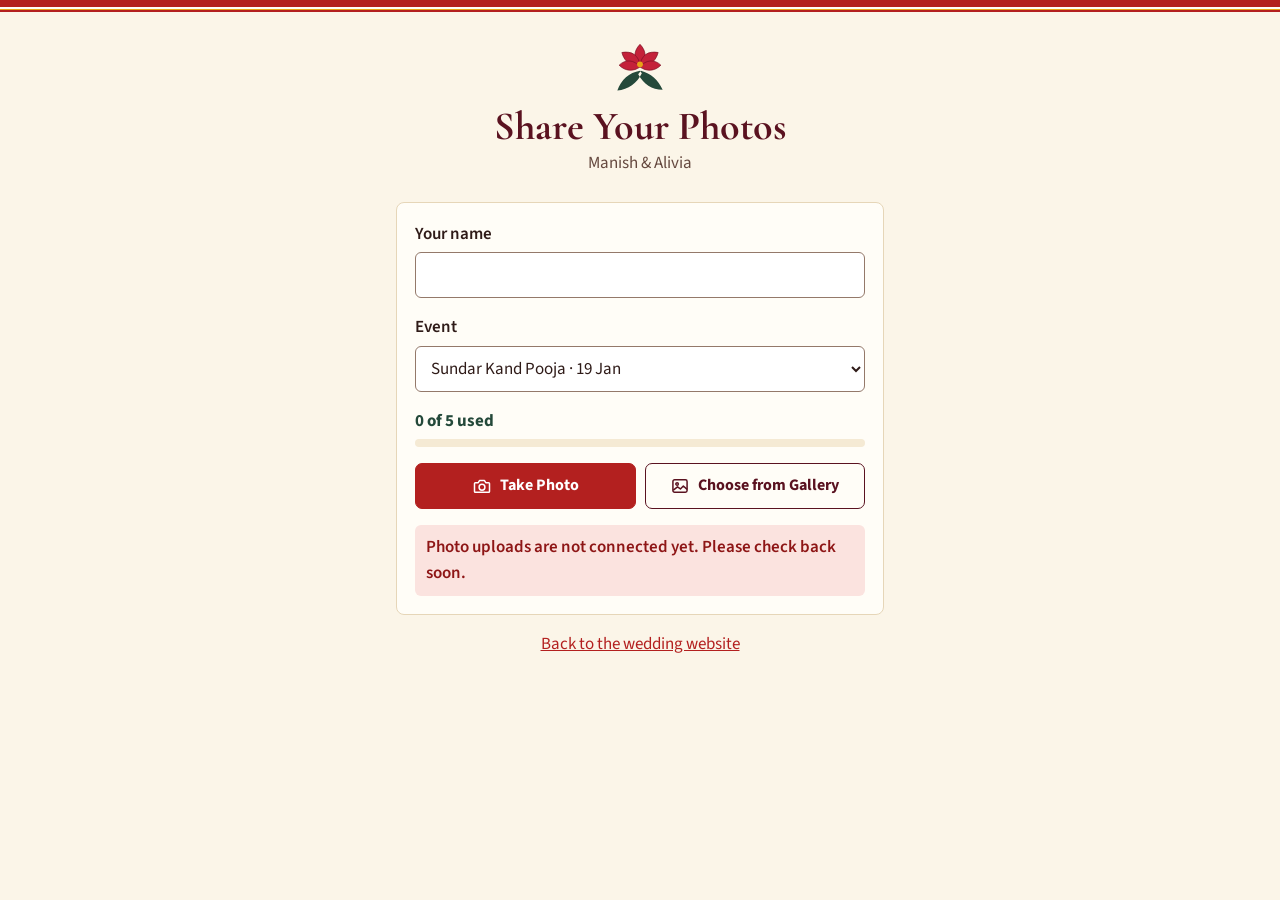
==== photos.html @ 112312ab "Build Manish & Alivia wedding website Co-Authored-By: Claude Opus 5.5 <noreply@anthropic.com>" ====
<!doctype html>
<html lang="en">
<head>
  <meta charset="utf-8">
  <meta name="viewport" content="width=device-width, initial-scale=1, viewport-fit=cover">
  <title>Share Photos · Manish &amp; Alivia</title>
  <meta name="description" content="Share your photos from Manish and Alivia's wedding.">
  <meta name="theme-color" content="#5A1220">
  <meta property="og:type" content="website">
  <meta property="og:title" content="Share your wedding photos with Manish &amp; Alivia">
  <meta property="og:description" content="Add up to 5 of your favourite moments.">
  <meta property="og:url" content="https://manishdhasmana49.github.io/manish-weds-alivia/photos.html">
  <meta property="og:image" content="https://manishdhasmana49.github.io/manish-weds-alivia/images/og-image.jpg">
  <link rel="icon" href="images/favicon.svg" type="image/svg+xml">
  <link rel="preconnect" href="https://fonts.googleapis.com">
  <link rel="preconnect" href="https://fonts.gstatic.com" crossorigin>
  <link rel="stylesheet" href="https://fonts.googleapis.com/css2?family=Cormorant+Garamond:wght@600;700&family=Source+Sans+3:wght@400;600;700&display=optional" media="print" onload="this.media='all'">
  <link rel="stylesheet" href="css/style.css">
  <script src="config.js" defer></script>
  <script src="js/common.js" defer></script>
  <script src="js/photos.js" defer></script>
</head>
<body class="photos-page">
  <div class="paar" aria-hidden="true"></div>
  <header class="photo-head">
    <svg aria-hidden="true"><use href="images/motifs.svg#m-buransh"/></svg>
    <h1>Share Your Photos</h1>
    <p id="coupleLine">Manish &amp; Alivia</p>
  </header>
  <main class="photo-main">
    <div class="card form">
      <div class="field"><label for="guestName">Your name</label><input id="guestName" autocomplete="name" maxlength="60" required><p class="err" id="guestName-err"></p></div>
      <div class="field"><label for="eventSelect">Event</label><select id="eventSelect"></select></div>
      <div class="quota"><strong id="quotaText">0 of 5 used</strong><div class="meter" aria-hidden="true"><i id="quotaBar"></i></div></div>
      <div class="pick">
        <label class="btn primary" id="takeLabel"><svg aria-hidden="true"><use href="images/motifs.svg#i-camera"/></svg>Take Photo<input id="takeInput" class="vh" type="file" accept="image/*" capture="environment"></label>
        <label class="btn" id="galleryLabel"><svg aria-hidden="true"><use href="images/motifs.svg#i-gallery"/></svg>Choose from Gallery<input id="galleryInput" class="vh" type="file" accept="image/*" multiple></label>
      </div>
      <p class="status" id="photoStatus" role="status"></p>
      <ul class="thumbs" id="thumbs"></ul>
      <button class="btn primary wide" id="uploadBtn" type="button" hidden>Upload</button>
    </div>
    <p class="back"><a href="index.html">Back to the wedding website</a></p>
  </main>
</body>
</html>
---- css/style.css ----
:root {
  --buransh: #C4213A; --sindoor: #B3201F; --ivory: #FBF5E8; --paper: #FFFDF7;
  --marigold: #E8A317; --deodar: #24493A; --maroon: #5A1220; --gold: #A97F2A;
  --wood: #6B3F22; --ink: #2F1B18; --muted: #65493F; --line: #E6D6B8; --tint: #F5EAD4;
  --display: "Cormorant Garamond", Georgia, "Times New Roman", serif;
  --sans: "Source Sans 3", system-ui, -apple-system, "Segoe UI", Roboto, sans-serif;
}
*, *::before, *::after { box-sizing: border-box; }
html { scroll-behavior: smooth; scroll-padding-top: 58px; -webkit-text-size-adjust: 100%; }
body { margin: 0; background: var(--ivory); color: var(--ink); font: 400 17px/1.55 var(--sans); overflow-x: clip; }
img, svg { display: block; max-width: 100%; }
h1, h2, h3 { font-family: var(--display); color: var(--maroon); line-height: 1.12; margin: 0; }
h2 { font-size: 2.3rem; text-align: center; }
h2::after { content: ""; display: block; width: 92px; height: 7px; margin: 12px auto 0; background: linear-gradient(var(--sindoor) 0 3px, transparent 3px 4px, var(--marigold) 4px 5px, transparent 5px 6px, var(--sindoor) 6px); }
h3 { font-size: 1.55rem; }
p { margin: 0; }
a { color: var(--sindoor); }
:focus-visible { outline: 3px solid var(--marigold); outline-offset: 2px; }
[hidden] { display: none !important; }
.skip { position: absolute; left: 8px; top: -60px; z-index: 30; background: var(--paper); padding: 10px 14px; }
.skip:focus { top: 8px; }
.vh { position: absolute; width: 1px; height: 1px; opacity: 0; overflow: hidden; }

.paar { height: 12px; background: linear-gradient(var(--sindoor) 0 7px, var(--paper) 7px 9px, var(--marigold) 9px 10px, var(--sindoor) 10px); }
.nav { position: sticky; top: 0; z-index: 20; display: flex; gap: 2px; overflow-x: auto; padding: 4px 8px; background: var(--maroon); scrollbar-width: none; }
.nav::-webkit-scrollbar { display: none; }
.nav a { flex: none; min-height: 40px; display: inline-flex; align-items: center; padding: 0 11px; border-radius: 6px; color: var(--ivory); font-size: .94rem; font-weight: 600; text-decoration: none; }
.nav a.on { background: var(--ivory); color: var(--maroon); }

.hero { position: relative; isolation: isolate; min-height: calc(100svh - 60px); padding: 26px 16px 64px; display: flex; justify-content: center; align-items: center; }
.hills { position: absolute; inset: 0; z-index: -1; width: 100%; height: 100%; max-width: none; }
.tibari { width: 100%; max-width: 440px; filter: drop-shadow(0 8px 16px rgb(47 27 24 / .28)); }
.tibari-arch { width: 100%; height: 76px; margin-bottom: -1px; }
.tibari-body { position: relative; overflow: hidden; padding: 4px 34px 26px; text-align: center; background: url(../images/tibari-border.svg) left top/20px 40px repeat-y, url(../images/tibari-border.svg) right top/20px 40px repeat-y, var(--ivory); border-bottom: 10px solid var(--wood); }
.alpona { position: absolute; left: 50%; top: 18px; width: 330px; height: 330px; margin-left: -165px; color: var(--marigold); opacity: .2; pointer-events: none; }
.tibari-body > :not(.alpona) { position: relative; }
.crown { width: 46px; height: 46px; margin: -8px auto 2px; }
.greet { color: var(--sindoor); font-size: 1.08rem; font-weight: 500; }
[lang="hi"] { font-family: "Noto Sans Devanagari", var(--sans); }
[lang="bn"] { font-family: "Noto Sans Bengali", var(--sans); }
h1 { margin-top: 8px; font-size: clamp(3rem, 16vw, 4.2rem); font-weight: 700; }
h1 span { display: block; }
h1 small { display: block; color: var(--sindoor); font-size: .55em; font-style: italic; line-height: 1; }
.invite { margin-top: 10px; color: var(--muted); font-size: 1rem; line-height: 1.4; }
.date { margin-top: 12px; color: var(--deodar); font-weight: 700; line-height: 1.3; }
.countdown { display: grid; grid-template-columns: repeat(4, 1fr); gap: 6px; margin: 14px 0; }
.countdown div { padding: 7px 0 5px; background: var(--maroon); color: var(--ivory); border-bottom: 3px solid var(--marigold); border-radius: 4px; }
.countdown b { display: block; font: 700 1.6rem/1 var(--display); font-variant-numeric: lining-nums tabular-nums; }
.countdown span { font-size: .75rem; }
.hashtag { margin-bottom: 12px; color: var(--sindoor); font-weight: 700; }

.btn { display: inline-flex; align-items: center; justify-content: center; gap: 8px; min-height: 46px; padding: 9px 20px; border: 1.500px solid var(--maroon); border-radius: 7px; background: var(--paper); color: var(--maroon); font: 700 1rem/1.2 var(--sans); text-decoration: none; cursor: pointer; transition: background-color .15s, color .15s, transform .15s; }
.btn:active { transform: translateY(1px); }
.btn svg { width: 20px; height: 20px; flex: none; }
.btn.primary { background: var(--sindoor); border-color: var(--sindoor); color: #fff; }
.btn.light { background: var(--ivory); border-color: var(--ivory); color: var(--maroon); }
.btn.small { min-height: 42px; padding: 6px 11px; font-size: .92rem; }
.btn.wide { width: 100%; }
.btn[disabled], .btn.disabled { opacity: .55; cursor: not-allowed; }

.section { padding: 52px 16px; }
.section > * { max-width: 760px; margin-left: auto; margin-right: auto; }
.tint { background: var(--tint); }
.lead { margin-top: 12px; color: var(--muted); text-align: center; }
.prose { margin-top: 22px; } .prose p + p { margin-top: 12px; }
.story-photos { display: grid; grid-template-columns: repeat(2, 1fr); gap: 8px; margin-top: 18px; }
.story-photos img { width: 100%; aspect-ratio: 4/5; object-fit: cover; border: 5px solid var(--paper); outline: 1px solid var(--line); }
.card { background: var(--paper); border: 1px solid var(--line); border-radius: 8px; padding: 18px; }
.grid { display: grid; gap: 16px; margin-top: 22px; }
#travel h3 { margin-top: 32px; text-align: center; }
.soon { color: var(--muted); font-style: italic; }

.toggle { display: flex; margin-top: 18px; border: 1.500px solid var(--maroon); border-radius: 8px; overflow: hidden; max-width: 420px; }
.toggle button { flex: 1; min-height: 44px; border: 0; background: var(--paper); color: var(--maroon); font: 600 .95rem var(--sans); cursor: pointer; }
.toggle button[aria-pressed="true"] { background: var(--maroon); color: var(--ivory); }
.timeline { list-style: none; padding: 0; margin-top: 24px; display: grid; gap: 14px; }
.event { display: grid; grid-template-columns: 62px 1fr; background: var(--paper); border: 1px solid var(--line); border-radius: 8px; overflow: hidden; animation: rise .35s ease both; }
.event.minor { background: transparent; border-style: dashed; }
.when { display: flex; flex-direction: column; align-items: center; padding: 14px 2px; background: var(--maroon); color: var(--ivory); text-align: center; line-height: 1.1; border-right: 4px double var(--marigold); }
.when b { font: 700 1.9rem/1 var(--display); font-variant-numeric: lining-nums; margin: 3px 0; }
.when span { font-size: .8rem; }
.event.minor .when { background: var(--deodar); }
.event-body { padding: 13px 14px 14px; min-width: 0; }
.event-body h3 { font-size: 1.5rem; }
.music { display: flex; gap: 4px; margin-top: 7px; } .music svg { width: 48px; height: 32px; }
.meta { list-style: none; padding: 0; margin: 8px 0 0; color: var(--muted); font-size: .97rem; }
.meta li { display: flex; gap: 7px; margin-top: 3px; } .meta svg { width: 18px; height: 18px; margin-top: 3px; flex: none; color: var(--sindoor); }
.actions { display: flex; flex-wrap: wrap; gap: 7px; margin-top: 11px; }

.venue h3 { margin-bottom: 3px; }
.map { margin-top: 12px; aspect-ratio: 4/3; width: 100%; border: 0; background: var(--tint); }
.map-soon { display: grid; place-items: center; padding: 16px; color: var(--muted); text-align: center; border: 1px dashed var(--gold); }
.steps { list-style: none; padding: 0; margin: 14px 0 0; }
.steps li { display: grid; grid-template-columns: 92px 1fr; gap: 10px; padding: 9px 0; border-bottom: 1px solid var(--line); }
.steps li:last-child { border: 0; } .steps b { color: var(--deodar); }
.contact { display: flex; flex-direction: column; gap: 8px; } .contact + .contact { margin-top: 12px; padding-top: 12px; border-top: 1px solid var(--line); }
.contact .btn { background: #0B6B4F; border-color: #0B6B4F; color: #fff; }

.form { display: grid; gap: 16px; margin-top: 22px; } #yesFields { display: grid; gap: 16px; }
.field { border: 0; padding: 0; margin: 0; min-width: 0; }
label, legend { font-weight: 600; padding: 0; }
.field > label { display: block; margin-bottom: 5px; }
legend { margin-bottom: 6px; }
input:not([type=radio], [type=checkbox], [type=file]), select, textarea { width: 100%; min-height: 46px; padding: 9px 11px; border: 1.500px solid #94796A; border-radius: 6px; background: #fff; color: var(--ink); font: 400 17px/1.3 var(--sans); }
[aria-invalid="true"] { border-color: var(--sindoor) !important; }
.two { display: grid; grid-template-columns: 1fr; gap: 16px; }
.choices { display: flex; flex-wrap: wrap; gap: 8px; }
.choices label { flex: 1 1 110px; position: relative; }
.choices input { position: absolute; opacity: 0; inset: 0; width: 100%; height: 100%; margin: 0; cursor: pointer; }
.choices span { display: flex; align-items: center; justify-content: center; min-height: 44px; padding: 6px 8px; text-align: center; border: 1.500px solid #94796A; border-radius: 6px; background: #fff; }
.choices input:checked + span { background: var(--maroon); border-color: var(--maroon); color: var(--ivory); }
.choices input:focus-visible + span { outline: 3px solid var(--marigold); outline-offset: 2px; }
.checks { display: grid; gap: 2px; }
.checks label { display: flex; align-items: center; gap: 10px; min-height: 42px; font-weight: 400; cursor: pointer; }
.checks input { width: 21px; height: 21px; flex: none; accent-color: var(--sindoor); }
.err { color: var(--sindoor); font-size: .92rem; font-weight: 600; } .err:empty, .status:empty { display: none; }
.status { padding: 9px 11px; border-radius: 6px; background: var(--tint); color: var(--maroon); font-weight: 600; }
.status.bad { background: #FBE3DF; color: #8E1616; } .status.good { background: #DFF0E7; color: #174D38; }
.done { margin-top: 22px; text-align: center; display: grid; gap: 10px; justify-items: center; }
.done-icon { width: 72px; height: 72px; }

.band { background: var(--maroon); color: var(--ivory); text-align: center; }
.band h2 { color: var(--ivory); } .band p { margin: 14px auto 18px; }
.band-mark { width: 54px; height: 54px; margin-bottom: 10px; }
.faq details { background: var(--paper); border: 1px solid var(--line); border-radius: 7px; margin-top: 9px; }
.faq { margin-top: 22px; }
.faq summary { min-height: 48px; padding: 11px 14px; font-weight: 700; color: var(--maroon); cursor: pointer; }
.faq details p { padding: 0 14px 14px; }
.footer { padding: 30px 16px; background: var(--deodar); color: var(--ivory); text-align: center; font-family: var(--display); font-size: 1.3rem; }
.footer svg { width: 44px; height: 50px; margin: 0 auto 7px; }

.photo-head { padding: 26px 16px 4px; text-align: center; }
.photo-head svg { width: 58px; height: 58px; margin: 0 auto 6px; }
.photo-head h1 { font-size: 2.5rem; line-height: 48px; height: 48px; margin: 0; white-space: nowrap; } .photo-head p { color: var(--muted); line-height: 26px; height: 26px; }
.photos-page .status { margin: 0; }
#photoStatus:empty { display: block; visibility: hidden; min-height: 44px; padding: 0; }
.photo-main { max-width: 520px; margin: 0 auto; padding: 0 16px 34px; }
.quota strong { color: var(--deodar); }
.meter { height: 8px; margin-top: 5px; border-radius: 4px; background: var(--tint); overflow: hidden; }
.meter i { display: block; height: 100%; width: 0; background: var(--marigold); transition: width .25s; }
.pick { display: grid; gap: 9px; } .pick .btn { position: relative; }
.thumbs { list-style: none; margin: 0; padding: 0; display: grid; gap: 9px; } .thumbs:empty { display: none; }
.thumb { display: grid; grid-template-columns: 68px 1fr 44px; gap: 10px; align-items: center; padding: 6px; border: 1px solid var(--line); border-radius: 7px; }
.thumb img { width: 68px; height: 68px; object-fit: cover; border-radius: 4px; background: var(--tint); }
.thumb-info { min-width: 0; font-size: .92rem; color: var(--muted); }
.thumb.ok .thumb-info { color: #174D38; font-weight: 600; } .thumb.fail .thumb-info { color: #8E1616; font-weight: 600; }
.bar { height: 6px; margin-top: 5px; background: var(--tint); border-radius: 3px; overflow: hidden; }
.bar i { display: block; height: 100%; width: 0; background: var(--deodar); transition: width .3s; }
.remove { width: 44px; height: 44px; display: grid; place-items: center; border: 0; background: transparent; color: var(--maroon); cursor: pointer; }
.remove svg { width: 19px; height: 19px; } .remove[disabled] { visibility: hidden; }
.back { margin-top: 16px; text-align: center; }

@keyframes rise { from { opacity: 0; transform: translateY(6px); } }
@media (min-width: 620px) {
  .two { grid-template-columns: 1fr 1fr; }
  .grid.pair { grid-template-columns: 1fr 1fr; }
  .toggle { margin-left: auto; margin-right: auto; }
  .nav { justify-content: center; }
  .pick { grid-template-columns: 1fr 1fr; }
  .event { grid-template-columns: 82px 1fr; }
}
@media (prefers-reduced-motion: reduce) {
  html { scroll-behavior: auto; }
  *, *::before, *::after { animation: none !important; transition: none !important; }
}
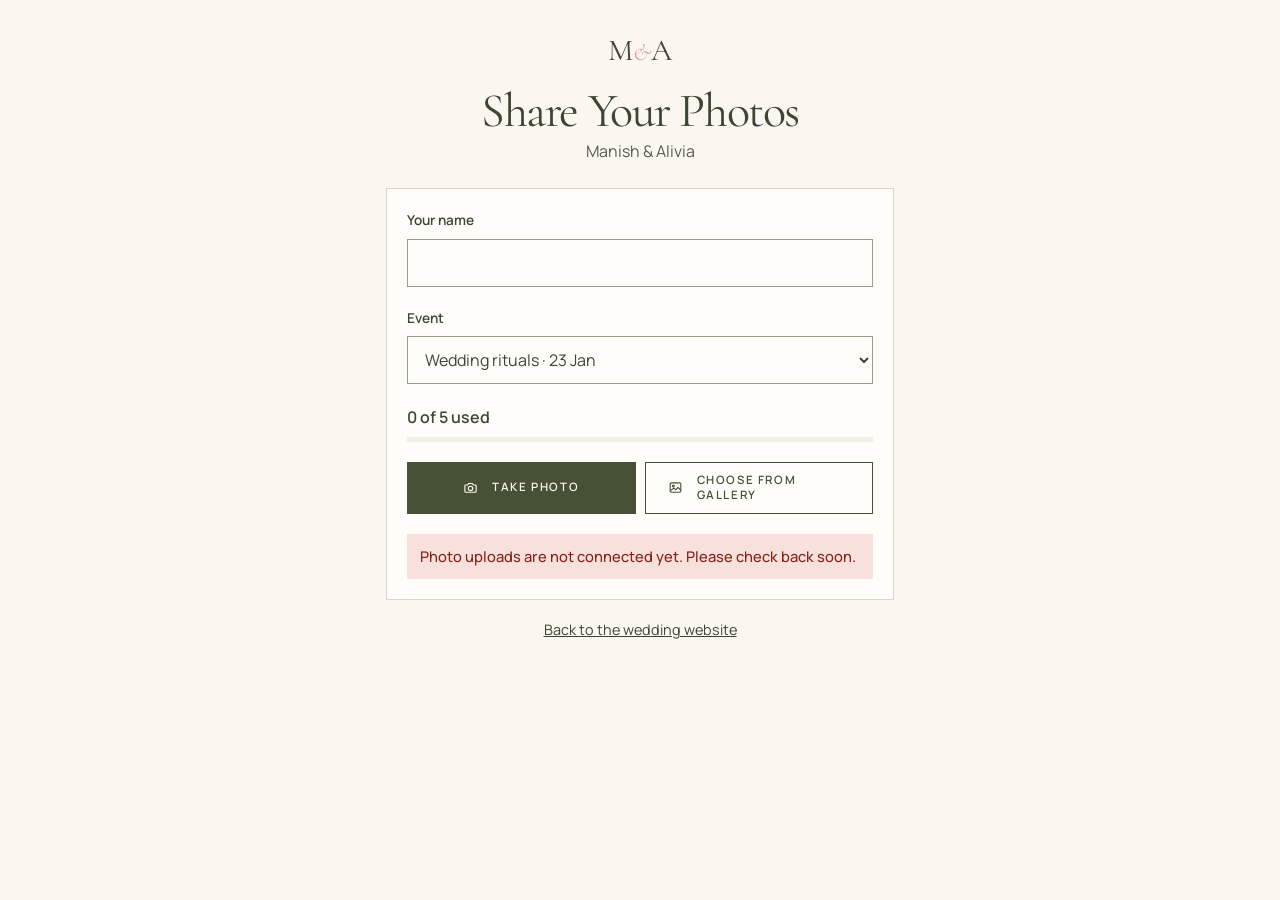
==== commit 0adf6f86: "Add new theme, couple photos, places to visit and IMD links Co-Authored-By: Claude Opus 5.5 <noreply" ====
--- a/photos.html
+++ b/photos.html
@@ -5,7 +5,7 @@
   <meta name="viewport" content="width=device-width, initial-scale=1, viewport-fit=cover">
   <title>Share Photos · Manish &amp; Alivia</title>
   <meta name="description" content="Share your photos from Manish and Alivia's wedding.">
-  <meta name="theme-color" content="#5A1220">
+  <meta name="theme-color" content="#465136">
   <meta property="og:type" content="website">
   <meta property="og:title" content="Share your wedding photos with Manish &amp; Alivia">
   <meta property="og:description" content="Add up to 5 of your favourite moments.">
@@ -14,16 +14,15 @@
   <link rel="icon" href="images/favicon.svg" type="image/svg+xml">
   <link rel="preconnect" href="https://fonts.googleapis.com">
   <link rel="preconnect" href="https://fonts.gstatic.com" crossorigin>
-  <link rel="stylesheet" href="https://fonts.googleapis.com/css2?family=Cormorant+Garamond:wght@600;700&family=Source+Sans+3:wght@400;600;700&display=optional" media="print" onload="this.media='all'">
+  <link rel="stylesheet" href="https://fonts.googleapis.com/css2?family=Cormorant+Garamond:wght@400&family=Manrope:wght@400;500;600&display=optional" media="print" onload="this.media='all'">
   <link rel="stylesheet" href="css/style.css">
   <script src="config.js" defer></script>
   <script src="js/common.js" defer></script>
   <script src="js/photos.js" defer></script>
 </head>
 <body class="photos-page">
-  <div class="paar" aria-hidden="true"></div>
   <header class="photo-head">
-    <svg aria-hidden="true"><use href="images/motifs.svg#m-buransh"/></svg>
+    <span class="mono" aria-hidden="true">M<i>&amp;</i>A</span>
     <h1>Share Your Photos</h1>
     <p id="coupleLine">Manish &amp; Alivia</p>
   </header>
--- a/css/style.css
+++ b/css/style.css
@@ -1,163 +1,270 @@
 :root {
-  --buransh: #C4213A; --sindoor: #B3201F; --ivory: #FBF5E8; --paper: #FFFDF7;
-  --marigold: #E8A317; --deodar: #24493A; --maroon: #5A1220; --gold: #A97F2A;
-  --wood: #6B3F22; --ink: #2F1B18; --muted: #65493F; --line: #E6D6B8; --tint: #F5EAD4;
+  --cream: #FBF7F0; --paper: #FFFDFA; --blush: #F2E5DD; --sage: #F0F0E7;
+  --olive: #465136; --olive-deep: #343C2A; --ink: #3D4632; --muted: #575D4B;
+  --accent: #535F2D; --rose: #D9A5A0; --gold: #D4B483; --line: #DDD3C4; --error: #9A2B22;
   --display: "Cormorant Garamond", Georgia, "Times New Roman", serif;
-  --sans: "Source Sans 3", system-ui, -apple-system, "Segoe UI", Roboto, sans-serif;
+  --sans: Manrope, system-ui, -apple-system, "Segoe UI", Roboto, sans-serif;
 }
 *, *::before, *::after { box-sizing: border-box; }
-html { scroll-behavior: smooth; scroll-padding-top: 58px; -webkit-text-size-adjust: 100%; }
-body { margin: 0; background: var(--ivory); color: var(--ink); font: 400 17px/1.55 var(--sans); overflow-x: clip; }
+html { scroll-behavior: smooth; scroll-padding-top: 76px; -webkit-text-size-adjust: 100%; }
+body { margin: 0; background: var(--cream); color: var(--ink); font: 400 16px/1.7 var(--sans); overflow-x: clip; }
 img, svg { display: block; max-width: 100%; }
-h1, h2, h3 { font-family: var(--display); color: var(--maroon); line-height: 1.12; margin: 0; }
-h2 { font-size: 2.3rem; text-align: center; }
-h2::after { content: ""; display: block; width: 92px; height: 7px; margin: 12px auto 0; background: linear-gradient(var(--sindoor) 0 3px, transparent 3px 4px, var(--marigold) 4px 5px, transparent 5px 6px, var(--sindoor) 6px); }
-h3 { font-size: 1.55rem; }
+h1, h2, h3 { font-family: var(--display); font-weight: 400; color: var(--ink); margin: 0; }
+h2 { font-size: clamp(2.9rem, 13vw, 4.75rem); line-height: 1; letter-spacing: -.03em; }
+h2 em { display: block; color: var(--muted); font-style: italic; }
+h3 { font-size: 1.8rem; line-height: 1.15; }
 p { margin: 0; }
-a { color: var(--sindoor); }
-:focus-visible { outline: 3px solid var(--marigold); outline-offset: 2px; }
+a { color: inherit; }
+:focus-visible { outline: 2px solid var(--accent); outline-offset: 3px; }
 [hidden] { display: none !important; }
-.skip { position: absolute; left: 8px; top: -60px; z-index: 30; background: var(--paper); padding: 10px 14px; }
+.skip { position: fixed; left: 8px; top: -60px; z-index: 60; background: var(--paper); padding: 10px 14px; }
 .skip:focus { top: 8px; }
 .vh { position: absolute; width: 1px; height: 1px; opacity: 0; overflow: hidden; }
-
-.paar { height: 12px; background: linear-gradient(var(--sindoor) 0 7px, var(--paper) 7px 9px, var(--marigold) 9px 10px, var(--sindoor) 10px); }
-.nav { position: sticky; top: 0; z-index: 20; display: flex; gap: 2px; overflow-x: auto; padding: 4px 8px; background: var(--maroon); scrollbar-width: none; }
-.nav::-webkit-scrollbar { display: none; }
-.nav a { flex: none; min-height: 40px; display: inline-flex; align-items: center; padding: 0 11px; border-radius: 6px; color: var(--ivory); font-size: .94rem; font-weight: 600; text-decoration: none; }
-.nav a.on { background: var(--ivory); color: var(--maroon); }
-
-.hero { position: relative; isolation: isolate; min-height: calc(100svh - 60px); padding: 26px 16px 64px; display: flex; justify-content: center; align-items: center; }
-.hills { position: absolute; inset: 0; z-index: -1; width: 100%; height: 100%; max-width: none; }
-.tibari { width: 100%; max-width: 440px; filter: drop-shadow(0 8px 16px rgb(47 27 24 / .28)); }
-.tibari-arch { width: 100%; height: 76px; margin-bottom: -1px; }
-.tibari-body { position: relative; overflow: hidden; padding: 4px 34px 26px; text-align: center; background: url(../images/tibari-border.svg) left top/20px 40px repeat-y, url(../images/tibari-border.svg) right top/20px 40px repeat-y, var(--ivory); border-bottom: 10px solid var(--wood); }
-.alpona { position: absolute; left: 50%; top: 18px; width: 330px; height: 330px; margin-left: -165px; color: var(--marigold); opacity: .2; pointer-events: none; }
-.tibari-body > :not(.alpona) { position: relative; }
-.crown { width: 46px; height: 46px; margin: -8px auto 2px; }
-.greet { color: var(--sindoor); font-size: 1.08rem; font-weight: 500; }
+.wrap { width: 100%; max-width: 1160px; margin: 0 auto; }
+
+/* Header */
+.site-header { position: fixed; inset: 0 0 auto; z-index: 40; display: flex; align-items: center; gap: 12px; height: 72px; padding: 0 16px; color: var(--cream); border-bottom: 1px solid rgb(251 247 240 / .28); transition: background-color .25s, color .25s, border-color .25s; }
+.site-header.solid, .site-header.open { background: var(--cream); color: var(--ink); border-color: var(--line); }
+.brand { display: flex; align-items: flex-end; gap: 12px; margin-right: auto; text-decoration: none; }
+.mono { font: 400 1.9rem/1 var(--display); }
+.mono i { color: var(--rose); font-size: .8em; }
+.brand small { font-size: .62rem; letter-spacing: .16em; text-transform: uppercase; white-space: nowrap; }
+.head-rsvp { display: inline-flex; align-items: center; gap: 12px; min-height: 42px; padding: 0 14px; border: 1px solid currentColor; font-size: .7rem; font-weight: 600; letter-spacing: .16em; text-decoration: none; }
+.head-rsvp svg { width: 13px; height: 13px; }
+.menu-btn { width: 44px; height: 44px; display: grid; place-content: center; gap: 7px; padding: 0; border: 0; background: none; color: inherit; cursor: pointer; }
+.menu-btn span { display: block; width: 24px; height: 1.5px; background: currentColor; transition: transform .2s; }
+.open .menu-btn span:first-child { transform: translateY(4.25px) rotate(45deg); }
+.open .menu-btn span:last-child { transform: translateY(-4.25px) rotate(-45deg); }
+.nav { display: none; position: absolute; inset: 72px 0 auto; padding: 8px 16px 18px; background: var(--cream); border-bottom: 1px solid var(--line); }
+.open .nav { display: grid; }
+.nav a { display: flex; align-items: center; min-height: 46px; color: var(--ink); font: 400 1.5rem var(--display); text-decoration: none; border-bottom: 1px solid var(--line); }
+
+/* Hero */
+.hero { position: relative; isolation: isolate; min-height: 100svh; display: flex; align-items: flex-end; padding: 104px 16px 28px; color: var(--cream); background: var(--olive-deep); overflow: hidden; }
+.has-photo .hills { display: none; }
+.hills, .hero-photo, .hero-shade { position: absolute; inset: 0; z-index: -2; width: 100%; height: 100%; max-width: none; }
+.hero-photo { object-fit: cover; object-position: center; }
+.hero-shade { z-index: -1; background: linear-gradient(180deg, rgb(35 39 28 / .5) 0, rgb(35 39 28 / .24) 30%, rgb(35 39 28 / .42) 58%, rgb(29 33 23 / .86) 100%); }
+.hero-inner { width: 100%; max-width: 1344px; margin: 0 auto; }
+.eyebrow-line { display: flex; align-items: center; gap: 12px; font-size: .68rem; font-weight: 500; letter-spacing: .2em; text-transform: uppercase; }
+.eyebrow-line::before { content: ""; width: 34px; height: 1px; background: var(--gold); flex: none; }
+.greet { margin-top: 12px; font-size: 1rem; }
 [lang="hi"] { font-family: "Noto Sans Devanagari", var(--sans); }
 [lang="bn"] { font-family: "Noto Sans Bengali", var(--sans); }
-h1 { margin-top: 8px; font-size: clamp(3rem, 16vw, 4.2rem); font-weight: 700; }
-h1 span { display: block; }
-h1 small { display: block; color: var(--sindoor); font-size: .55em; font-style: italic; line-height: 1; }
-.invite { margin-top: 10px; color: var(--muted); font-size: 1rem; line-height: 1.4; }
-.date { margin-top: 12px; color: var(--deodar); font-weight: 700; line-height: 1.3; }
-.countdown { display: grid; grid-template-columns: repeat(4, 1fr); gap: 6px; margin: 14px 0; }
-.countdown div { padding: 7px 0 5px; background: var(--maroon); color: var(--ivory); border-bottom: 3px solid var(--marigold); border-radius: 4px; }
-.countdown b { display: block; font: 700 1.6rem/1 var(--display); font-variant-numeric: lining-nums tabular-nums; }
-.countdown span { font-size: .75rem; }
-.hashtag { margin-bottom: 12px; color: var(--sindoor); font-weight: 700; }
-
-.btn { display: inline-flex; align-items: center; justify-content: center; gap: 8px; min-height: 46px; padding: 9px 20px; border: 1.500px solid var(--maroon); border-radius: 7px; background: var(--paper); color: var(--maroon); font: 700 1rem/1.2 var(--sans); text-decoration: none; cursor: pointer; transition: background-color .15s, color .15s, transform .15s; }
-.btn:active { transform: translateY(1px); }
-.btn svg { width: 20px; height: 20px; flex: none; }
-.btn.primary { background: var(--sindoor); border-color: var(--sindoor); color: #fff; }
-.btn.light { background: var(--ivory); border-color: var(--ivory); color: var(--maroon); }
-.btn.small { min-height: 42px; padding: 6px 11px; font-size: .92rem; }
+.hero h1 { margin-top: 4px; color: var(--cream); font-size: clamp(4.4rem, 23vw, 10.7rem); line-height: .92; letter-spacing: -.045em; }
+.hero h1 span { display: inline-block; }
+.hero h1 i { color: var(--rose); font-size: .86em; font-weight: 400; }
+.invite { max-width: 560px; margin-top: 16px; font: italic 400 1.5rem/1.25 var(--display); }
+.hero-foot { display: grid; grid-template-columns: 1fr 1fr; gap: 16px 12px; align-items: end; margin-top: 26px; }
+.big-date { font: 400 clamp(1.65rem, 7.6vw, 2rem)/1 var(--display); font-variant-numeric: oldstyle-nums; white-space: nowrap; }
+.big-date i { color: var(--gold); margin: 0 2px; font-style: normal; }
+.tiny { margin-top: 6px; font-size: .62rem; line-height: 1.4; letter-spacing: .12em; text-transform: uppercase; }
+.tiny.label { margin: 0 0 6px; color: #F0DCC0; font-weight: 600; }
+.countdown { grid-column: 1 / -1; display: grid; grid-template-columns: repeat(4, 1fr); border-block: 1px solid rgb(251 247 240 / .35); }
+.countdown div { padding: 7px 0; text-align: center; }
+.countdown div + div { border-left: 1px solid rgb(251 247 240 / .22); }
+.countdown b { display: block; font: 400 1.6rem/1.05 var(--display); font-variant-numeric: lining-nums tabular-nums; }
+.countdown span { font-size: .6rem; letter-spacing: .13em; text-transform: uppercase; }
+.hero-foot .btn { grid-column: 1 / -1; }
+.hashtag { margin-top: 12px; font-size: .8rem; letter-spacing: .08em; }
+
+/* Buttons */
+.btn { display: inline-flex; align-items: center; justify-content: center; gap: 14px; min-height: 48px; padding: 10px 22px; border: 1px solid var(--olive); border-radius: 0; background: transparent; color: var(--olive); font: 600 .72rem/1.3 var(--sans); letter-spacing: .14em; text-transform: uppercase; text-decoration: none; cursor: pointer; transition: background-color .2s, color .2s, border-color .2s; }
+.btn svg { width: 15px; height: 15px; flex: none; }
+.btn:hover { background: var(--olive); color: var(--cream); }
+.btn.primary { background: var(--olive); color: var(--cream); }
+.btn.primary:hover { background: var(--olive-deep); }
+.btn.light { background: var(--cream); border-color: var(--cream); color: var(--ink); }
+.btn.light:hover { background: var(--blush); border-color: var(--blush); color: var(--ink); }
+.btn.small { min-height: 42px; padding: 6px 12px; gap: 8px; font-size: .64rem; letter-spacing: .1em; }
 .btn.wide { width: 100%; }
-.btn[disabled], .btn.disabled { opacity: .55; cursor: not-allowed; }
-
-.section { padding: 52px 16px; }
-.section > * { max-width: 760px; margin-left: auto; margin-right: auto; }
-.tint { background: var(--tint); }
-.lead { margin-top: 12px; color: var(--muted); text-align: center; }
-.prose { margin-top: 22px; } .prose p + p { margin-top: 12px; }
-.story-photos { display: grid; grid-template-columns: repeat(2, 1fr); gap: 8px; margin-top: 18px; }
-.story-photos img { width: 100%; aspect-ratio: 4/5; object-fit: cover; border: 5px solid var(--paper); outline: 1px solid var(--line); }
-.card { background: var(--paper); border: 1px solid var(--line); border-radius: 8px; padding: 18px; }
-.grid { display: grid; gap: 16px; margin-top: 22px; }
-#travel h3 { margin-top: 32px; text-align: center; }
+.btn[disabled], .btn.disabled { opacity: .5; cursor: not-allowed; }
+
+/* Sections */
+.section { padding: 72px 16px; }
+.blush { background: var(--blush); } .sage { background: var(--sage); }
+.eyebrow { display: flex; gap: 10px; margin-bottom: 18px; color: var(--muted); font-size: .68rem; font-weight: 500; letter-spacing: .18em; text-transform: uppercase; }
+.eyebrow b { color: var(--accent); font-weight: 600; }
+.head-intro, .lead { margin-top: 18px; max-width: 460px; color: var(--muted); }
+.prose { margin-top: 24px; color: var(--muted); } .prose p + p { margin-top: 14px; }
+.card { background: var(--paper); border: 1px solid var(--line); padding: 20px; }
+.grid { display: grid; gap: 16px; margin-top: 34px; }
 .soon { color: var(--muted); font-style: italic; }
-
-.toggle { display: flex; margin-top: 18px; border: 1.500px solid var(--maroon); border-radius: 8px; overflow: hidden; max-width: 420px; }
-.toggle button { flex: 1; min-height: 44px; border: 0; background: var(--paper); color: var(--maroon); font: 600 .95rem var(--sans); cursor: pointer; }
-.toggle button[aria-pressed="true"] { background: var(--maroon); color: var(--ivory); }
-.timeline { list-style: none; padding: 0; margin-top: 24px; display: grid; gap: 14px; }
-.event { display: grid; grid-template-columns: 62px 1fr; background: var(--paper); border: 1px solid var(--line); border-radius: 8px; overflow: hidden; animation: rise .35s ease both; }
-.event.minor { background: transparent; border-style: dashed; }
-.when { display: flex; flex-direction: column; align-items: center; padding: 14px 2px; background: var(--maroon); color: var(--ivory); text-align: center; line-height: 1.1; border-right: 4px double var(--marigold); }
-.when b { font: 700 1.9rem/1 var(--display); font-variant-numeric: lining-nums; margin: 3px 0; }
-.when span { font-size: .8rem; }
-.event.minor .when { background: var(--deodar); }
-.event-body { padding: 13px 14px 14px; min-width: 0; }
-.event-body h3 { font-size: 1.5rem; }
-.music { display: flex; gap: 4px; margin-top: 7px; } .music svg { width: 48px; height: 32px; }
-.meta { list-style: none; padding: 0; margin: 8px 0 0; color: var(--muted); font-size: .97rem; }
-.meta li { display: flex; gap: 7px; margin-top: 3px; } .meta svg { width: 18px; height: 18px; margin-top: 3px; flex: none; color: var(--sindoor); }
-.actions { display: flex; flex-wrap: wrap; gap: 7px; margin-top: 11px; }
-
-.venue h3 { margin-bottom: 3px; }
-.map { margin-top: 12px; aspect-ratio: 4/3; width: 100%; border: 0; background: var(--tint); }
-.map-soon { display: grid; place-items: center; padding: 16px; color: var(--muted); text-align: center; border: 1px dashed var(--gold); }
-.steps { list-style: none; padding: 0; margin: 14px 0 0; }
-.steps li { display: grid; grid-template-columns: 92px 1fr; gap: 10px; padding: 9px 0; border-bottom: 1px solid var(--line); }
-.steps li:last-child { border: 0; } .steps b { color: var(--deodar); }
-.contact { display: flex; flex-direction: column; gap: 8px; } .contact + .contact { margin-top: 12px; padding-top: 12px; border-top: 1px solid var(--line); }
-.contact .btn { background: #0B6B4F; border-color: #0B6B4F; color: #fff; }
-
-.form { display: grid; gap: 16px; margin-top: 22px; } #yesFields { display: grid; gap: 16px; }
+.sub { margin-top: 48px; font-size: 2.1rem; }
+
+/* Framed photos */
+.frame { margin: 0; }
+.frame img { width: 100%; height: 100%; object-fit: cover; padding: 8px; background: var(--paper); border: 1px solid var(--line); }
+.frame figcaption { margin-top: 10px; font: italic 400 1.2rem/1.25 var(--display); color: var(--muted); }
+.story-photos { display: grid; gap: 28px; margin-top: 42px; }
+.story-photos .frame img { aspect-ratio: 4/5; height: auto; }
+.gallery { display: grid; grid-template-columns: repeat(2, 1fr); gap: 22px 10px; margin-top: 34px; }
+.gallery .frame img { aspect-ratio: 4/5; height: auto; padding: 5px; }
+
+/* Events */
+.toggle { display: flex; margin-top: 28px; max-width: 440px; border-bottom: 1px solid var(--line); }
+.toggle button { flex: 1; min-height: 44px; padding: 0 4px; border: 0; border-bottom: 2px solid transparent; background: none; color: var(--muted); font: 500 .82rem var(--sans); cursor: pointer; }
+.toggle button[aria-pressed="true"] { color: var(--ink); border-bottom-color: var(--olive); }
+.timeline { list-style: none; counter-reset: ev; padding: 0; margin: 26px 0 0; border-top: 1px solid #D5C6BA; }
+.event { counter-increment: ev; display: grid; grid-template-columns: 30px minmax(0, 1fr); gap: 0 8px; padding: 20px 0; border-bottom: 1px solid #D5C6BA; animation: rise .4s ease both; }
+.event::before { content: counter(ev, decimal-leading-zero); padding-top: 3px; color: var(--muted); font-size: .68rem; }
+.ev-date { color: var(--muted); font-size: .66rem; font-weight: 500; letter-spacing: .13em; text-transform: uppercase; }
+.event h3 { margin-top: 3px; font-size: 1.95rem; }
+.music { display: flex; gap: 5px; margin-top: 7px; } .music svg { width: 42px; height: 28px; }
+.meta { list-style: none; padding: 0; margin: 8px 0 0; color: var(--muted); font-size: .9rem; }
+.meta li { display: flex; gap: 8px; margin-top: 2px; } .meta svg { width: 16px; height: 16px; margin-top: 5px; flex: none; color: var(--accent); }
+.actions { display: flex; flex-wrap: wrap; gap: 7px; margin-top: 13px; }
+.event .actions { grid-column: 2; }
+.btn.small { white-space: nowrap; }
+.gallery .frame:last-child:nth-child(odd) { grid-column: 1 / -1; }
+
+.venue h3 { margin-bottom: 2px; }
+.venue > p { color: var(--muted); font-size: .92rem; }
+.map { display: block; margin-top: 14px; aspect-ratio: 16/10; width: 100%; border: 0; background: var(--sage); }
+.map-soon { display: grid; place-items: center; padding: 16px; color: var(--muted); font: italic 1.25rem var(--display); }
+.steps { list-style: none; padding: 0; margin: 14px 0; }
+.steps li { display: grid; grid-template-columns: 92px 1fr; gap: 10px; padding: 11px 0; border-bottom: 1px solid var(--line); font-size: .93rem; }
+.steps b { color: var(--ink); font-weight: 600; }
+#groomTravel { margin-top: 34px; }
+.contact { display: flex; flex-direction: column; gap: 9px; margin-top: 12px; }
+.contact + .contact { padding-top: 14px; border-top: 1px solid var(--line); }
+
+.places h3 { padding-bottom: 10px; border-bottom: 1px solid var(--line); }
+.places ul { list-style: none; margin: 0; padding: 0; }
+.places li { display: flex; justify-content: space-between; gap: 14px; padding: 13px 0; border-bottom: 1px solid var(--line); }
+.places strong { font-weight: 600; }
+.places li p { color: var(--muted); font-size: .9rem; line-height: 1.5; }
+.place-link { flex: none; display: inline-flex; align-items: center; gap: 4px; min-height: 44px; align-self: center; font-size: .82rem; font-weight: 600; }
+.place-link svg { width: 15px; height: 15px; }
+.weather { display: grid; gap: 4px; }
+.temp { margin-top: 6px; font: 400 2.8rem/1 var(--display); font-variant-numeric: lining-nums; }
+.temp-note { color: var(--muted); font-size: .84rem; }
+.weather .btn { margin: 12px 0 4px; }
+
+/* Forms */
+.form, #yesFields { display: grid; gap: 20px; }
+.rsvp-main { margin-top: 32px; }
 .field { border: 0; padding: 0; margin: 0; min-width: 0; }
-label, legend { font-weight: 600; padding: 0; }
-.field > label { display: block; margin-bottom: 5px; }
-legend { margin-bottom: 6px; }
-input:not([type=radio], [type=checkbox], [type=file]), select, textarea { width: 100%; min-height: 46px; padding: 9px 11px; border: 1.500px solid #94796A; border-radius: 6px; background: #fff; color: var(--ink); font: 400 17px/1.3 var(--sans); }
-[aria-invalid="true"] { border-color: var(--sindoor) !important; }
-.two { display: grid; grid-template-columns: 1fr; gap: 16px; }
+label, legend { padding: 0; font-size: .85rem; font-weight: 600; }
+.field > label { display: block; margin-bottom: 6px; }
+legend { margin-bottom: 7px; }
+input:not([type=radio], [type=checkbox], [type=file]), select, textarea { width: 100%; min-height: 48px; padding: 10px 13px; border: 1px solid #A29A88; border-radius: 0; background: var(--paper); color: var(--ink); font: 400 16px/1.3 var(--sans); }
+input::placeholder, textarea::placeholder { color: #736F60; }
+[aria-invalid="true"] { border-color: var(--error) !important; }
+.two { display: grid; gap: 20px; }
 .choices { display: flex; flex-wrap: wrap; gap: 8px; }
-.choices label { flex: 1 1 110px; position: relative; }
-.choices input { position: absolute; opacity: 0; inset: 0; width: 100%; height: 100%; margin: 0; cursor: pointer; }
-.choices span { display: flex; align-items: center; justify-content: center; min-height: 44px; padding: 6px 8px; text-align: center; border: 1.500px solid #94796A; border-radius: 6px; background: #fff; }
-.choices input:checked + span { background: var(--maroon); border-color: var(--maroon); color: var(--ivory); }
-.choices input:focus-visible + span { outline: 3px solid var(--marigold); outline-offset: 2px; }
-.checks { display: grid; gap: 2px; }
-.checks label { display: flex; align-items: center; gap: 10px; min-height: 42px; font-weight: 400; cursor: pointer; }
-.checks input { width: 21px; height: 21px; flex: none; accent-color: var(--sindoor); }
-.err { color: var(--sindoor); font-size: .92rem; font-weight: 600; } .err:empty, .status:empty { display: none; }
-.status { padding: 9px 11px; border-radius: 6px; background: var(--tint); color: var(--maroon); font-weight: 600; }
-.status.bad { background: #FBE3DF; color: #8E1616; } .status.good { background: #DFF0E7; color: #174D38; }
-.done { margin-top: 22px; text-align: center; display: grid; gap: 10px; justify-items: center; }
-.done-icon { width: 72px; height: 72px; }
-
-.band { background: var(--maroon); color: var(--ivory); text-align: center; }
-.band h2 { color: var(--ivory); } .band p { margin: 14px auto 18px; }
-.band-mark { width: 54px; height: 54px; margin-bottom: 10px; }
-.faq details { background: var(--paper); border: 1px solid var(--line); border-radius: 7px; margin-top: 9px; }
-.faq { margin-top: 22px; }
-.faq summary { min-height: 48px; padding: 11px 14px; font-weight: 700; color: var(--maroon); cursor: pointer; }
-.faq details p { padding: 0 14px 14px; }
-.footer { padding: 30px 16px; background: var(--deodar); color: var(--ivory); text-align: center; font-family: var(--display); font-size: 1.3rem; }
-.footer svg { width: 44px; height: 50px; margin: 0 auto 7px; }
-
-.photo-head { padding: 26px 16px 4px; text-align: center; }
-.photo-head svg { width: 58px; height: 58px; margin: 0 auto 6px; }
-.photo-head h1 { font-size: 2.5rem; line-height: 48px; height: 48px; margin: 0; white-space: nowrap; } .photo-head p { color: var(--muted); line-height: 26px; height: 26px; }
+.choices label { position: relative; flex: 1 1 120px; font-weight: 500; }
+.choices input { position: absolute; inset: 0; width: 100%; height: 100%; margin: 0; opacity: 0; cursor: pointer; }
+.choices span { display: flex; align-items: center; justify-content: center; min-height: 48px; padding: 6px 9px; border: 1px solid #A29A88; background: var(--paper); text-align: center; transition: background-color .15s; }
+.choices input:checked + span { background: var(--olive); border-color: var(--olive); color: var(--cream); }
+.choices input:focus-visible + span { outline: 2px solid var(--accent); outline-offset: 3px; }
+.checks { display: grid; gap: 1px; }
+.checks label { display: flex; align-items: center; gap: 11px; min-height: 42px; font-weight: 400; font-size: .94rem; cursor: pointer; }
+.checks input { width: 20px; height: 20px; flex: none; accent-color: var(--olive); }
+.err { margin-top: 4px; color: var(--error); font-size: .84rem; font-weight: 600; } .err:empty, .status:empty { display: none; }
+.status { padding: 10px 13px; background: var(--sage); color: var(--ink); font-size: .92rem; font-weight: 500; }
+.status.bad { background: #F8E1DC; color: #842219; } .status.good { background: #E4EBD8; color: #2F3A1E; }
+.done { display: grid; gap: 10px; justify-items: center; text-align: center; }
+.done-icon { width: 64px; height: 64px; }
+
+.band { background: var(--olive); color: var(--cream); text-align: center; }
+.band h2 { color: var(--cream); font-size: clamp(2.6rem, 11vw, 4.2rem); }
+.band h2 em { color: #E8DCC8; }
+.band p { max-width: 460px; margin: 16px auto 24px; }
+.band-mark { width: 62px; height: 62px; margin: 0 auto 16px; color: var(--gold); }
+.band .btn { display: inline-flex; }
+
+.faq { margin-top: 30px; border-top: 1px solid var(--line); }
+.faq details { border-bottom: 1px solid var(--line); }
+.faq summary { position: relative; display: block; min-height: 54px; padding: 15px 34px 15px 0; font-weight: 500; cursor: pointer; list-style: none; }
+.faq summary::-webkit-details-marker { display: none; }
+.faq summary::after { content: "+"; position: absolute; right: 2px; top: 10px; font-size: 1.4rem; font-weight: 400; }
+.faq details[open] summary::after { content: "–"; }
+.faq details p { padding: 0 0 16px; color: var(--muted); }
+
+.footer { padding: 54px 16px 24px; background: var(--olive); color: var(--cream); }
+.outline { font: 400 clamp(3rem, 15vw, 9rem)/1 var(--display); letter-spacing: -.035em; color: transparent; -webkit-text-stroke: 1px rgb(240 236 220 / .62); white-space: nowrap; }
+.outline i { -webkit-text-stroke-color: var(--rose); }
+.foot-row { display: grid; gap: 5px; margin-top: 28px; padding-top: 16px; border-top: 1px solid rgb(251 247 240 / .28); font-size: .74rem; letter-spacing: .05em; }
+.foot-row a { min-height: 32px; display: inline-flex; align-items: center; }
+
+/* Photo upload page */
+.photo-head { padding: 36px 16px 10px; text-align: center; }
+.photo-head .mono { display: block; margin-bottom: 18px; color: var(--ink); }
+.photo-head h1 { margin: 0; font-size: clamp(2.3rem, 11.5vw, 3rem); line-height: 54px; height: 54px; letter-spacing: -.03em; white-space: nowrap; }
+.photo-head p { color: var(--muted); line-height: 26px; height: 26px; }
+.photo-main { max-width: 540px; margin: 0 auto; padding: 14px 16px 38px; }
+.photo-main .form { background: var(--paper); border: 1px solid var(--line); padding: 20px; }
 .photos-page .status { margin: 0; }
 #photoStatus:empty { display: block; visibility: hidden; min-height: 44px; padding: 0; }
-.photo-main { max-width: 520px; margin: 0 auto; padding: 0 16px 34px; }
-.quota strong { color: var(--deodar); }
-.meter { height: 8px; margin-top: 5px; border-radius: 4px; background: var(--tint); overflow: hidden; }
-.meter i { display: block; height: 100%; width: 0; background: var(--marigold); transition: width .25s; }
+.quota strong { font-weight: 600; }
+.meter { height: 5px; margin-top: 6px; background: var(--sage); overflow: hidden; }
+.meter i { display: block; height: 100%; width: 0; background: var(--accent); transition: width .25s; }
 .pick { display: grid; gap: 9px; } .pick .btn { position: relative; }
 .thumbs { list-style: none; margin: 0; padding: 0; display: grid; gap: 9px; } .thumbs:empty { display: none; }
-.thumb { display: grid; grid-template-columns: 68px 1fr 44px; gap: 10px; align-items: center; padding: 6px; border: 1px solid var(--line); border-radius: 7px; }
-.thumb img { width: 68px; height: 68px; object-fit: cover; border-radius: 4px; background: var(--tint); }
-.thumb-info { min-width: 0; font-size: .92rem; color: var(--muted); }
-.thumb.ok .thumb-info { color: #174D38; font-weight: 600; } .thumb.fail .thumb-info { color: #8E1616; font-weight: 600; }
-.bar { height: 6px; margin-top: 5px; background: var(--tint); border-radius: 3px; overflow: hidden; }
-.bar i { display: block; height: 100%; width: 0; background: var(--deodar); transition: width .3s; }
-.remove { width: 44px; height: 44px; display: grid; place-items: center; border: 0; background: transparent; color: var(--maroon); cursor: pointer; }
-.remove svg { width: 19px; height: 19px; } .remove[disabled] { visibility: hidden; }
-.back { margin-top: 16px; text-align: center; }
-
-@keyframes rise { from { opacity: 0; transform: translateY(6px); } }
+.thumb { display: grid; grid-template-columns: 68px 1fr 44px; gap: 10px; align-items: center; padding: 6px; border: 1px solid var(--line); }
+.thumb img { width: 68px; height: 68px; object-fit: cover; background: var(--sage); }
+.thumb-info { min-width: 0; color: var(--muted); font-size: .86rem; }
+.thumb.ok .thumb-info { color: #2F3A1E; font-weight: 600; } .thumb.fail .thumb-info { color: #842219; font-weight: 600; }
+.bar { height: 5px; margin-top: 5px; background: var(--sage); overflow: hidden; }
+.bar i { display: block; height: 100%; width: 0; background: var(--olive); transition: width .3s; }
+.remove { width: 44px; height: 44px; display: grid; place-items: center; border: 0; background: transparent; color: var(--ink); cursor: pointer; }
+.remove svg { width: 18px; height: 18px; } .remove[disabled] { visibility: hidden; }
+.back { margin-top: 18px; text-align: center; font-size: .9rem; }
+
+@keyframes rise { from { opacity: 0; transform: translateY(8px); } }
+
 @media (min-width: 620px) {
   .two { grid-template-columns: 1fr 1fr; }
   .grid.pair { grid-template-columns: 1fr 1fr; }
-  .toggle { margin-left: auto; margin-right: auto; }
-  .nav { justify-content: center; }
   .pick { grid-template-columns: 1fr 1fr; }
-  .event { grid-template-columns: 82px 1fr; }
+  .gallery { grid-template-columns: repeat(3, 1fr); gap: 30px 20px; }
+  .gallery .frame img { padding: 8px; }
+  .gallery .frame:last-child:nth-child(odd) { grid-column: auto; }
+  .story-photos { grid-template-columns: 1.3fr 1fr; align-items: start; gap: 44px; }
+  .story-photos .frame:nth-child(even) { margin-top: 56px; }
+  .foot-row { grid-template-columns: 1fr 1fr auto; align-items: center; }
+  .event { grid-template-columns: 54px minmax(0, 1fr); }
+}
+@media (min-width: 980px) {
+  .site-header { height: 88px; padding: 0 48px; }
+  html { scroll-padding-top: 92px; }
+  .menu-btn { display: none; }
+  .nav, .open .nav { position: absolute; inset: 50% auto auto 50%; transform: translate(-50%, -50%); display: flex; gap: 26px; padding: 0; background: none; border: 0; }
+  .nav a { min-height: 32px; border: 0; color: inherit; font: 500 .66rem var(--sans); letter-spacing: .16em; text-transform: uppercase; white-space: nowrap; border-bottom: 1px solid transparent; }
+  .nav a:hover, .nav a.on { border-bottom-color: currentColor; }
+  .hero { padding: 120px 48px 42px; }
+  .hero-foot { grid-template-columns: 1fr 1fr 1.25fr auto; gap: 32px; }
+  .hero-foot .btn, .countdown { grid-column: auto; }
+  .big-date { font-size: 2.9rem; }
+  .has-photo .hero-inner { align-self: stretch; display: flex; flex-direction: column; }
+  .has-photo .hero-foot { margin-top: auto; }
+  .has-photo h1 { font-size: clamp(5rem, 8.6vw, 8rem); }
+  .has-photo .invite { font-size: 1.55rem; }
+  .has-photo .hero-shade { background: linear-gradient(180deg, rgb(35 39 28 / .66) 0, rgb(35 39 28 / .46) 34%, rgb(35 39 28 / .06) 56%, rgb(29 33 23 / .84) 100%); }
+  .invite { font-size: 1.9rem; }
+  .section { padding: 112px 48px; }
+  .head-split, .faq-layout { display: grid; grid-template-columns: 1fr 1fr; gap: 64px; align-items: start; }
+  .head-split .prose, .faq-layout .faq { margin-top: 34px; }
+  .rsvp-layout { display: grid; grid-template-columns: .8fr 1.2fr; gap: 72px; align-items: start; }
+  .rsvp-side { position: sticky; top: 120px; }
+  .rsvp-main { margin-top: 0; }
+  .event { grid-template-columns: 54px minmax(0, 1fr) auto; align-items: center; }
+  .event .actions { grid-column: 3; margin-top: 0; justify-content: flex-end; }
+}
+@media (min-width: 980px) and (max-width: 1300px) {
+  .brand small { display: none; }
+  .nav, .open .nav { gap: 13px; }
+  .nav a { font-size: .6rem; letter-spacing: .07em; }
+}
+@media (max-width: 700px) {
+  .has-photo .hero-photo { height: 52%; object-position: center; }
+  .has-photo .hero-shade { background: linear-gradient(180deg, rgb(35 39 28 / .55) 0, rgb(35 39 28 / 0) 15%, rgb(35 39 28 / 0) 40%, var(--olive-deep) 52%); }
+  .has-photo .eyebrow-line { display: none; }
+  .has-photo .greet { margin-top: 0; font-size: .92rem; }
+  .has-photo h1 { font-size: 13.6vw; white-space: nowrap; }
+  .has-photo .invite { margin-top: 8px; font-size: 1.2rem; }
+  .has-photo .hero-foot { margin-top: 16px; gap: 12px; }
 }
 @media (prefers-reduced-motion: reduce) {
   html { scroll-behavior: auto; }
